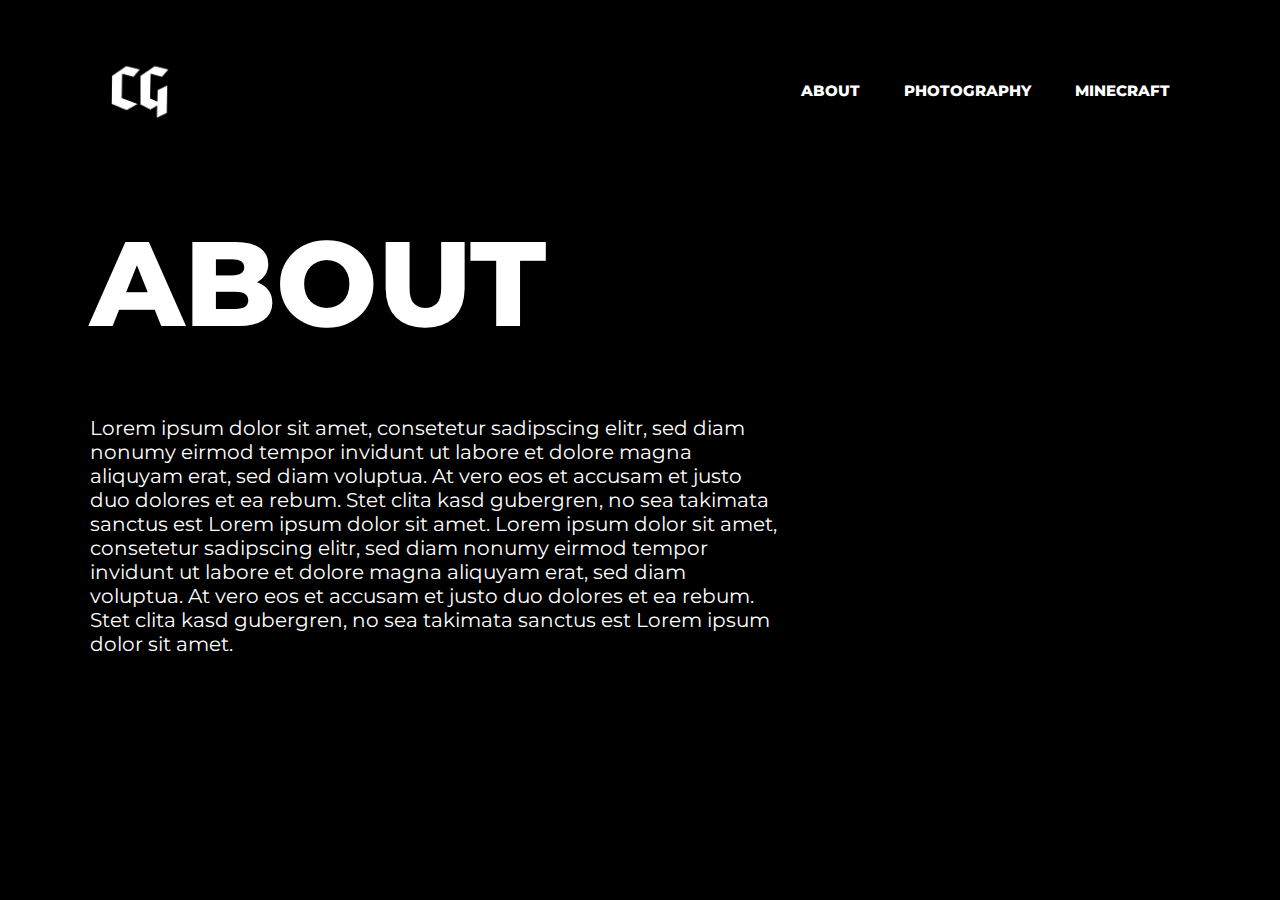
==== about.html @ 4f30acbb "Uploading to GitHub" ====
<!DOCTYPE html>
<html lang="en">
<head>
    <link rel="stylesheet" type="text/css" href="style.css">
    <link href="https://fonts.googleapis.com/css2?family=Montserrat:wght@800&display=swap" rel="stylesheet">
    <link href="https://fonts.googleapis.com/css2?family=Montserrat:wght@700;800&display=swap" rel="stylesheet">
    <link href="https://fonts.googleapis.com/css2?family=Montserrat:wght@400;700;800&display=swap" rel="stylesheet">
    <meta charset="utf-8">
    <meta name="viewport" content="width=device-width, initial-scale=1.0">
    <title>About</title>
</head>
<body>

    <nav class="navigation-bar">
        <a href="index.html"><img class="logo" src="Images/Logo.png"></a>
        <div>    
            <a href="about.html">About</a>
            <a href="photography.html">Photography</a>
            <a href="minecraft.html">Minecraft</a>
        </div>
    </nav>
    <h2>
        ABOUT
    </h2>
    <p id ="about">
        Lorem ipsum dolor sit amet, consetetur sadipscing elitr, sed diam nonumy eirmod tempor invidunt ut labore et dolore magna aliquyam erat, sed diam voluptua. At vero eos et accusam et justo duo dolores et ea rebum. Stet clita kasd gubergren, no sea takimata sanctus est Lorem ipsum dolor sit amet. Lorem ipsum dolor sit amet, consetetur sadipscing elitr, sed diam nonumy eirmod tempor invidunt ut labore et dolore magna aliquyam erat, sed diam voluptua. At vero eos et accusam et justo duo dolores et ea rebum. Stet clita kasd gubergren, no sea takimata sanctus est Lorem ipsum dolor sit amet.
    </p>
---- style.css ----
* {
    padding: 0;
    margin: 0;
    box-sizing: border-box;
}

html {
    font-size: 62.5%; /* 1rem = 10px */
}

body {
    margin: 0 auto;
    background-color: #000000;
    font-family: "Montserrat", sans-serif;
    color: #FFFFFF;
}

#border {
    box-shadow:inset 0px 0px 0px 3rem #000000;
    width: 100%;
    height: 100%;
    position: fixed;
    top: 0;
    bottom: 0;
    left: 0;
    right: 0;
    background-image: url("Images/Background.jpg");
    background-repeat: no-repeat;
    background-attachment: fixed;  
    background-size: cover;
}

.navigation-bar {
    margin: 6rem 9rem 6rem 9rem;
    text-align: right;
    font-weight: 800;
    font-size: 1.5rem;
    display: flex;
    align-items: center;
    justify-content: space-between;
}

.logo {
    width: 6rem;
    height: 6rem;
    float: left;
    vertical-align: middle;
}

a, a:link, a:visited {
    text-decoration: none;
    margin: 0 2rem;
    color: #FFFFFF;
    text-transform: uppercase;
}

a:hover {
    color: #FF0066;
}

#text {
    position: relative;
    left: 13%;
    top: 17%;
    width: 24%;
}

h1 {
    font-weight: 700;
    font-size: 12rem;
}

h2 {
    font-weight: 800;
    font-size: 12rem;
    margin: 9rem 9rem 6rem 9rem;
}

h3 {
    font-weight: 700;
    font-size: 6rem;
}

p {
    font-weight: 400;
    font-size: 2rem;
}

#caption {
    margin-top: 10%;
}

#about {
    margin: 0rem 50rem 9rem 9rem;
}
    
.row {
    display: flex;
    margin: 0rem 8rem 2rem 8rem;
    justify-content: space-around;
}

.column {
    margin: 0rem 1rem 0rem 1rem;
}

.column img {
    width: 100%;
    margin-bottom: 2rem;
    vertical-align: middle;
}

.column2 img {
    width: 100%;
    padding: 0rem 9rem 4rem 9rem;
    
}
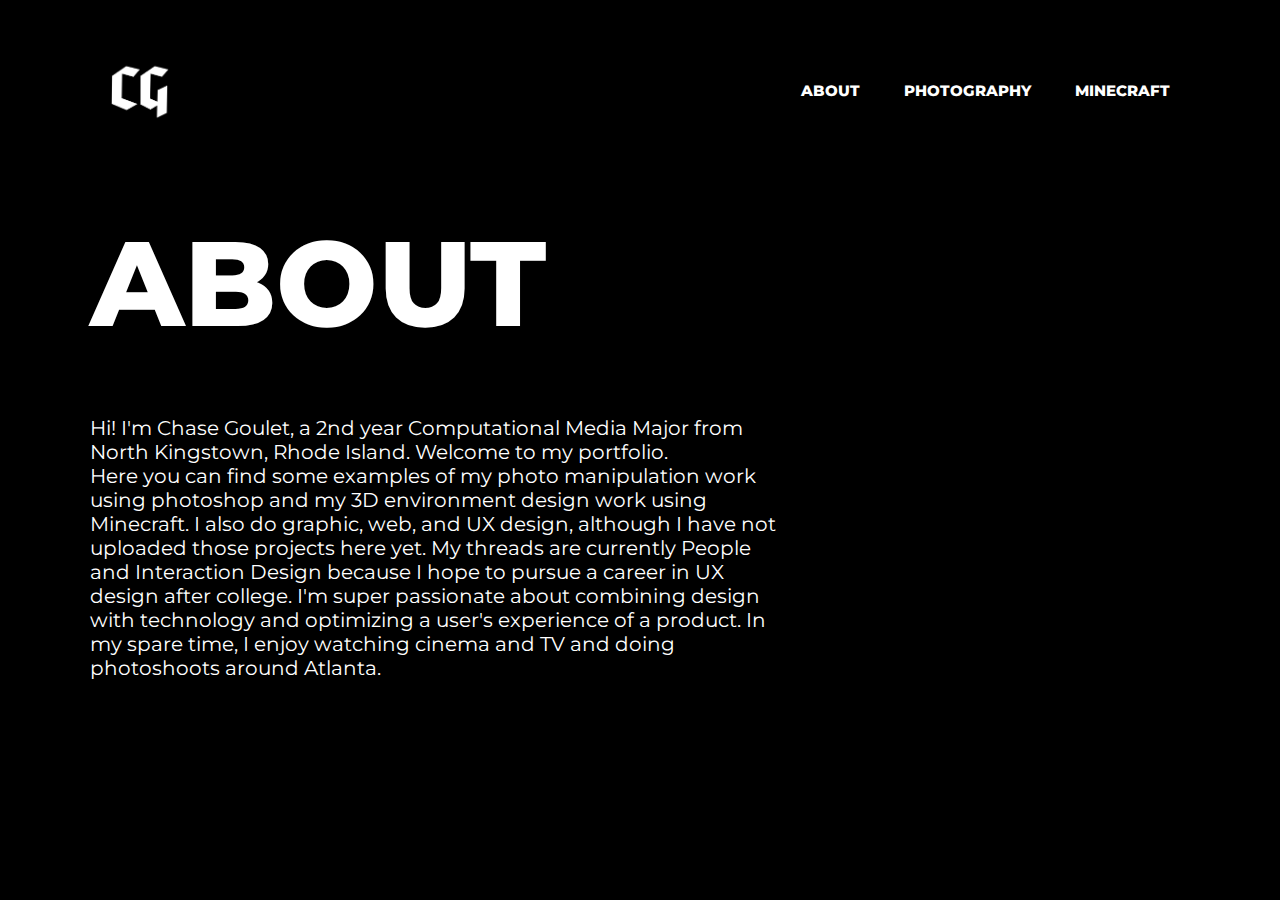
==== commit 73bec8b3: "Update about.html" ====
--- a/about.html
+++ b/about.html
@@ -23,5 +23,7 @@
         ABOUT
     </h2>
     <p id ="about">
-        Lorem ipsum dolor sit amet, consetetur sadipscing elitr, sed diam nonumy eirmod tempor invidunt ut labore et dolore magna aliquyam erat, sed diam voluptua. At vero eos et accusam et justo duo dolores et ea rebum. Stet clita kasd gubergren, no sea takimata sanctus est Lorem ipsum dolor sit amet. Lorem ipsum dolor sit amet, consetetur sadipscing elitr, sed diam nonumy eirmod tempor invidunt ut labore et dolore magna aliquyam erat, sed diam voluptua. At vero eos et accusam et justo duo dolores et ea rebum. Stet clita kasd gubergren, no sea takimata sanctus est Lorem ipsum dolor sit amet.
-    </p>+        Hi! I'm Chase Goulet, a 2nd year Computational Media Major from North Kingstown, Rhode Island. Welcome to my portfolio. 
+        <br/>
+        Here you can find some examples of my photo manipulation work using photoshop and my 3D environment design work using Minecraft. I also do graphic, web, and UX design, although I have not uploaded those projects here yet. My threads are currently People and Interaction Design because I hope to pursue a career in UX design after college. I'm super passionate about combining design with technology and optimizing a user's experience of a product. In my spare time, I enjoy watching cinema and TV and doing photoshoots around Atlanta.
+    </p>
